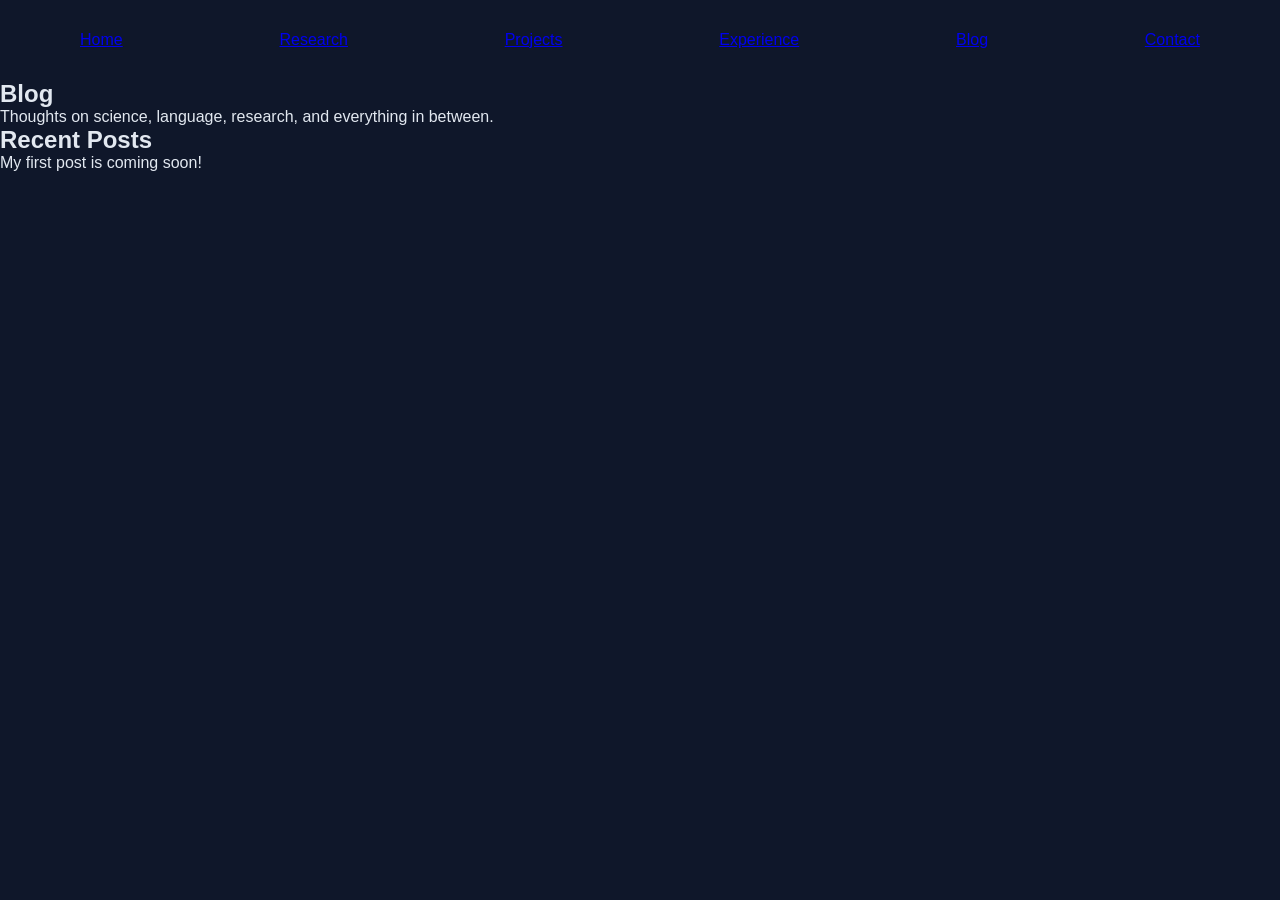
==== blog/index.html @ 18d6b3c6 "Create index.html" ====
<!DOCTYPE html>
<html lang="en">
<head>
  <meta charset="UTF-8">
  <meta name="viewport" content="width=device-width, initial-scale=1.0">
  <title>Blog | Surya Kapu</title>
  <link rel="stylesheet" href="../style.css">
</head>
<body>
  <header>
    <nav>
      <a href="../index.html">Home</a>
      <a href="../index.html#research">Research</a>
      <a href="../index.html#projects">Projects</a>
      <a href="../experience/">Experience</a>
      <a href="./">Blog</a>
      <a href="../index.html#contact">Contact</a>
    </nav>
  </header>

  <main>
    <section>
      <h1>Blog</h1>
      <p>Thoughts on science, language,
      research, and everything in between.</p>

      <h2>Recent Posts</h2>
      <p>My first post is coming soon!</p>
    </section>
  </main>
</body>
</html>
---- style.css ----
* {
    margin: 0;
    padding: 0;
    box-sizing: border-box;
}

html {
    scroll-behavior: smooth;
}

body {
    background-color: #0f172a;
    color: #e2e8f0;
    font-family: Arial, sans-serif;
}

/* NAVIGATION */

nav {
    height: 80px;
    display: flex;
    align-items: center;
    justify-content: space-between;
    max-width: 1200px;
    margin: auto;
    padding: 0 40px;
}

.logo {
    font-size: 24px;
    font-weight: bold;
    color: #38bdf8;
}

.nav-links {
    display: flex;
    gap: 30px;
}

.nav-links a {
    color: #cbd5e1;
    text-decoration: none;
    font-size: 15px;
}

.nav-links a:hover {
    color: #38bdf8;
}

/* HERO */

.hero {
    min-height: calc(100vh - 80px);
    max-width: 1000px;
    margin: auto;
    padding: 150px 40px;
}

.intro {
    color: #38bdf8;
    font-size: 18px;
    margin-bottom: 20px;
}

.hero h1 {
    font-size: 72px;
    color: white;
    margin-bottom: 10px;
}

.hero h2 {
    font-size: 48px;
    color: #94a3b8;
    margin-bottom: 30px;
}

.hero-description {
    max-width: 600px;
    color: #94a3b8;
    font-size: 18px;
    line-height: 1.7;
    margin-bottom: 40px;
}

.button {
    display: inline-block;
    border: 1px solid #38bdf8;
    color: #38bdf8;
    padding: 14px 22px;
    border-radius: 5px;
    text-decoration: none;
}

.button:hover {
    background-color: rgba(56, 189, 248, 0.1);
}
/* ABOUT */

.about {
    max-width: 1000px;
    margin: auto;
    padding: 100px 40px;
}

.section-title {
    font-size: 32px;
    color: white;
    margin-bottom: 35px;
}

.section-title::after {
    content: "";
    display: inline-block;
    width: 250px;
    height: 1px;
    background-color: #334155;
    margin-left: 20px;
    vertical-align: middle;
}

.about-text {
    max-width: 700px;
}

.about-text p {
    color: #94a3b8;
    font-size: 18px;
    line-height: 1.8;
    margin-bottom: 20px;
}
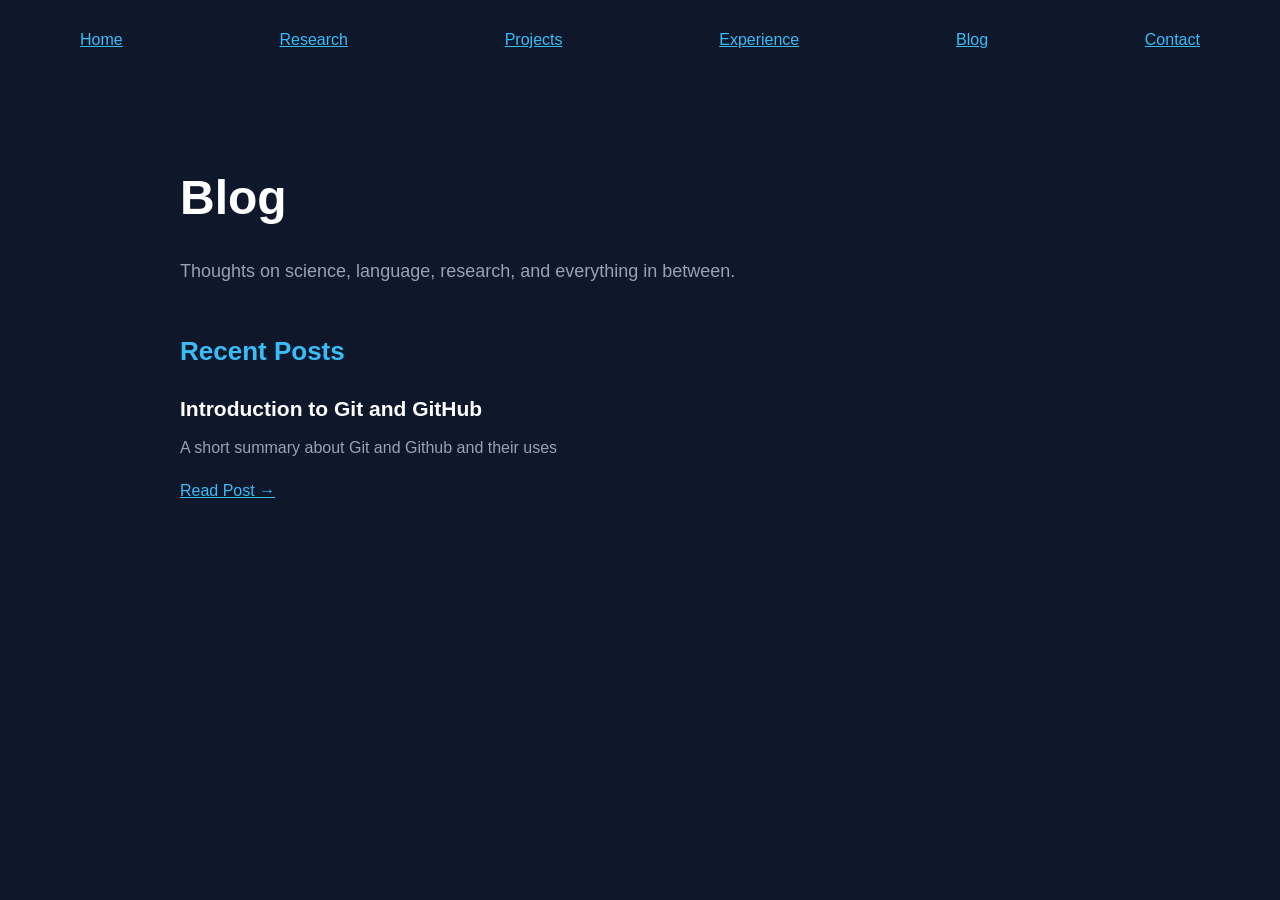
==== commit b69927a4: "Add article about Git and GitHub Added an article section with a post about Git and GitHub." ====
--- a/blog/index.html
+++ b/blog/index.html
@@ -26,7 +26,16 @@
       research, and everything in between.</p>
 
       <h2>Recent Posts</h2>
-      <p>My first post is coming soon!</p>
+
+      <article>
+        <h3>Introduction to Git and GitHub</h3>
+        <p>
+          A short summary about Git and Github and their uses
+        </p>
+        <a href="git-and-github.html">
+          Read Post →
+        </a>
+      </article>
     </section>
   </main>
 </body>
--- a/style.css
+++ b/style.css
@@ -1,3 +1,6 @@
+
+/* GENERAL */
+
 * {
     margin: 0;
     padding: 0;
@@ -12,18 +15,25 @@
     background-color: #0f172a;
     color: #e2e8f0;
     font-family: Arial, sans-serif;
+    line-height: 1.6;
+}
+
+a {
+    color: #38bdf8;
 }
 
 /* NAVIGATION */
 
 nav {
-    height: 80px;
+    min-height: 80px;
     display: flex;
     align-items: center;
     justify-content: space-between;
+    flex-wrap: wrap;
+    gap: 20px;
     max-width: 1200px;
     margin: auto;
-    padding: 0 40px;
+    padding: 20px 40px;
 }
 
 .logo {
@@ -34,16 +44,21 @@
 
 .nav-links {
     display: flex;
-    gap: 30px;
+    align-items: center;
+    justify-content: flex-end;
+    flex-wrap: wrap;
+    gap: 15px 25px;
 }
 
 .nav-links a {
     color: #cbd5e1;
     text-decoration: none;
     font-size: 15px;
-}
-
-.nav-links a:hover {
+    transition: color 0.2s ease;
+}
+
+.nav-links a:hover,
+.nav-links a.active {
     color: #38bdf8;
 }
 
@@ -66,12 +81,14 @@
     font-size: 72px;
     color: white;
     margin-bottom: 10px;
+    line-height: 1.15;
 }
 
 .hero h2 {
     font-size: 48px;
     color: #94a3b8;
     margin-bottom: 30px;
+    line-height: 1.25;
 }
 
 .hero-description {
@@ -81,6 +98,8 @@
     line-height: 1.7;
     margin-bottom: 40px;
 }
+
+/* BUTTONS */
 
 .button {
     display: inline-block;
@@ -89,11 +108,13 @@
     padding: 14px 22px;
     border-radius: 5px;
     text-decoration: none;
+    transition: background-color 0.2s ease;
 }
 
 .button:hover {
     background-color: rgba(56, 189, 248, 0.1);
 }
+
 /* ABOUT */
 
 .about {
@@ -111,7 +132,7 @@
 .section-title::after {
     content: "";
     display: inline-block;
-    width: 250px;
+    width: 180px;
     height: 1px;
     background-color: #334155;
     margin-left: 20px;
@@ -127,4 +148,280 @@
     font-size: 18px;
     line-height: 1.8;
     margin-bottom: 20px;
-}+}
+
+/* GENERAL PAGE LAYOUT */
+
+main > section:not(.hero):not(.about) {
+    max-width: 1000px;
+    margin: auto;
+    padding: 80px 40px;
+}
+
+main > section:not(.hero):not(.about) > h1 {
+    color: white;
+    font-size: 48px;
+    margin-bottom: 20px;
+}
+
+main > section:not(.hero):not(.about) > p {
+    color: #94a3b8;
+    font-size: 18px;
+    margin-bottom: 35px;
+}
+
+/* EXPERIENCE PAGE */
+
+.experience {
+    max-width: 1000px;
+    margin: auto;
+    padding: 80px 40px;
+}
+
+.experience h2,
+main > section:not(.hero):not(.about) h2 {
+    color: #38bdf8;
+    font-size: 26px;
+    margin-top: 45px;
+    margin-bottom: 20px;
+}
+
+.experience h3,
+main > section:not(.hero):not(.about) h3 {
+    color: white;
+    font-size: 21px;
+    margin-top: 20px;
+    margin-bottom: 8px;
+}
+
+.experience p,
+main > section:not(.hero):not(.about) h3 + p {
+    color: #94a3b8;
+    line-height: 1.8;
+    margin-bottom: 15px;
+}
+
+.experience-card {
+    background-color: #1e293b;
+    border: 1px solid #334155;
+    border-radius: 8px;
+    padding: 25px;
+    margin-bottom: 25px;
+    transition: border-color 0.2s ease;
+}
+
+.experience-card:hover {
+    border-color: #38bdf8;
+}
+
+/* BLOG PAGE */
+
+.blog {
+    max-width: 1000px;
+    margin: auto;
+    padding: 80px 40px;
+}
+
+.blog-header {
+    margin-bottom: 50px;
+}
+
+.blog-header h1 {
+    color: white;
+    font-size: 48px;
+    margin-bottom: 15px;
+}
+
+.blog-header p {
+    color: #94a3b8;
+    font-size: 18px;
+}
+
+.blog-post {
+    background-color: #1e293b;
+    border: 1px solid #334155;
+    border-radius: 8px;
+    padding: 30px;
+    margin-bottom: 25px;
+    transition: border-color 0.2s ease;
+}
+
+.blog-post:hover {
+    border-color: #38bdf8;
+}
+
+.blog-post h2 {
+    color: white;
+    font-size: 24px;
+    margin-bottom: 12px;
+}
+
+.blog-post h2 a {
+    color: white;
+    text-decoration: none;
+}
+
+.blog-post h2 a:hover {
+    color: #38bdf8;
+}
+
+.blog-date {
+    color: #64748b;
+    font-size: 14px;
+    margin-bottom: 15px;
+}
+
+.blog-post p {
+    color: #94a3b8;
+    line-height: 1.8;
+}
+
+.read-more {
+    display: inline-block;
+    color: #38bdf8;
+    text-decoration: none;
+    margin-top: 20px;
+    font-size: 15px;
+}
+
+.read-more:hover {
+    text-decoration: underline;
+}
+
+/* INDIVIDUAL BLOG ARTICLES */
+
+.article {
+    max-width: 800px;
+    margin: auto;
+    padding: 80px 40px;
+}
+
+.article h1 {
+    color: white;
+    font-size: 42px;
+    margin-bottom: 15px;
+}
+
+.article h2 {
+    color: white;
+    font-size: 28px;
+    margin-top: 40px;
+    margin-bottom: 20px;
+}
+
+.article p {
+    color: #cbd5e1;
+    font-size: 18px;
+    line-height: 1.9;
+    margin-bottom: 25px;
+}
+
+.article img {
+    max-width: 100%;
+    height: auto;
+    border-radius: 8px;
+    margin: 25px 0;
+}
+
+/* FOOTER */
+
+footer {
+    text-align: center;
+    padding: 40px 20px;
+    color: #64748b;
+    font-size: 14px;
+}
+
+/* TABLET AND MOBILE */
+
+@media (max-width: 768px) {
+
+    nav {
+        flex-direction: column;
+        align-items: center;
+        padding: 20px;
+        gap: 20px;
+    }
+
+    .nav-links {
+        justify-content: center;
+        gap: 15px 20px;
+    }
+
+    .nav-links a {
+        font-size: 14px;
+    }
+
+    .hero {
+        min-height: auto;
+        padding: 100px 25px;
+    }
+
+    .hero h1 {
+        font-size: 48px;
+    }
+
+    .hero h2 {
+        font-size: 30px;
+    }
+
+    .hero-description {
+        font-size: 16px;
+    }
+
+    .about,
+    .experience,
+    .blog,
+    .article,
+    main > section:not(.hero):not(.about) {
+        padding: 60px 25px;
+    }
+
+    .section-title {
+        font-size: 27px;
+    }
+
+    .section-title::after {
+        width: 60px;
+        margin-left: 12px;
+    }
+
+    .blog-header h1,
+    main > section:not(.hero):not(.about) > h1 {
+        font-size: 36px;
+    }
+
+    .blog-post,
+    .experience-card {
+        padding: 20px;
+    }
+
+    .article h1 {
+        font-size: 34px;
+    }
+}
+
+/* SMALL PHONES */
+
+@media (max-width: 480px) {
+
+    .nav-links {
+        gap: 12px 16px;
+    }
+
+    .nav-links a {
+        font-size: 13px;
+    }
+
+    .hero h1 {
+        font-size: 40px;
+    }
+
+    .hero h2 {
+        font-size: 25px;
+    }
+
+    .section-title::after {
+        display: none;
+    }
+}
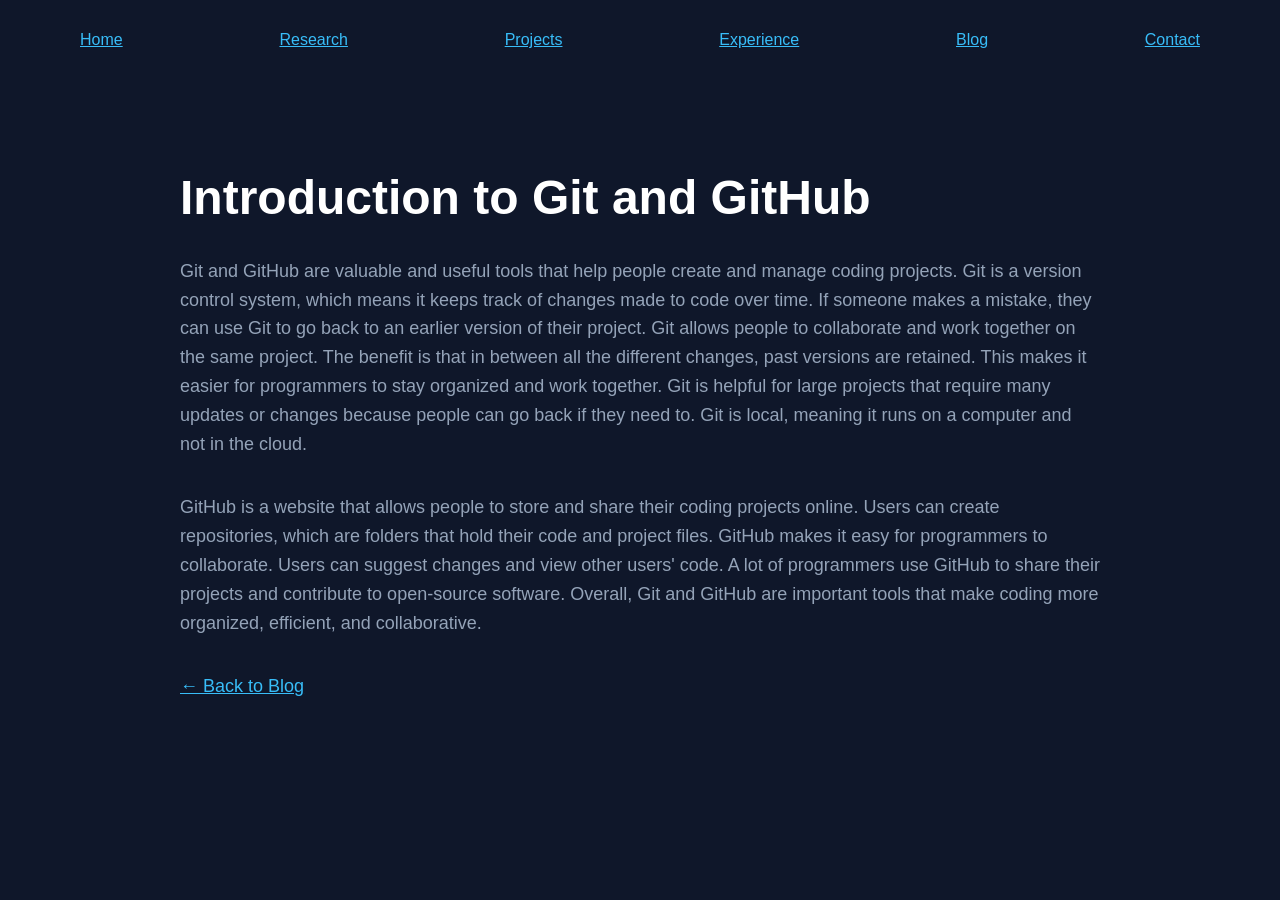
==== commit 5fa29935: "Update index.html" ====
--- a/blog/index.html
+++ b/blog/index.html
@@ -4,7 +4,7 @@
 <head>
   <meta charset="UTF-8">
   <meta name="viewport" content="width=device-width, initial-scale=1.0">
-  <title>Blog | Surya Kapu</title>
+  <title>Git and GitHub | Surya Kapu</title>
   <link rel="stylesheet" href="../style.css">
 </head>
 <body>
@@ -21,21 +21,43 @@
 
   <main>
     <section>
-      <h1>Blog</h1>
-      <p>Thoughts on science, language,
-      research, and everything in between.</p>
+      <h1>Introduction to Git and GitHub</h1>
 
-      <h2>Recent Posts</h2>
+      <p>
+        Git and GitHub are valuable and useful tools that
+        help people create and manage coding projects.
+        Git is a version control system, which means it
+        keeps track of changes made to code over time.
+        If someone makes a mistake, they can use Git to
+        go back to an earlier version of their project.
+        Git allows people to collaborate and work
+        together on the same project. The benefit is
+        that in between all the different changes,
+        past versions are retained. This makes it
+        easier for programmers to stay organized and
+        work together. Git is helpful for large projects
+        that require many updates or changes because
+        people can go back if they need to. Git is local,
+        meaning it runs on a computer and not in the cloud.
+      </p>
 
-      <article>
-        <h3>Introduction to Git and GitHub</h3>
-        <p>
-          A short summary about Git and Github and their uses
-        </p>
-        <a href="git-and-github.html">
-          Read Post →
-        </a>
-      </article>
+      <p>
+        GitHub is a website that allows people to store
+        and share their coding projects online. Users
+        can create repositories, which are folders that
+        hold their code and project files. GitHub makes
+        it easy for programmers to collaborate. Users
+        can suggest changes and view other users' code.
+        A lot of programmers use GitHub to share their
+        projects and contribute to open-source software.
+        Overall, Git and GitHub are important tools that
+        make coding more organized, efficient, and
+        collaborative.
+      </p>
+
+      <p>
+        <a href="./">← Back to Blog</a>
+      </p>
     </section>
   </main>
 </body>
